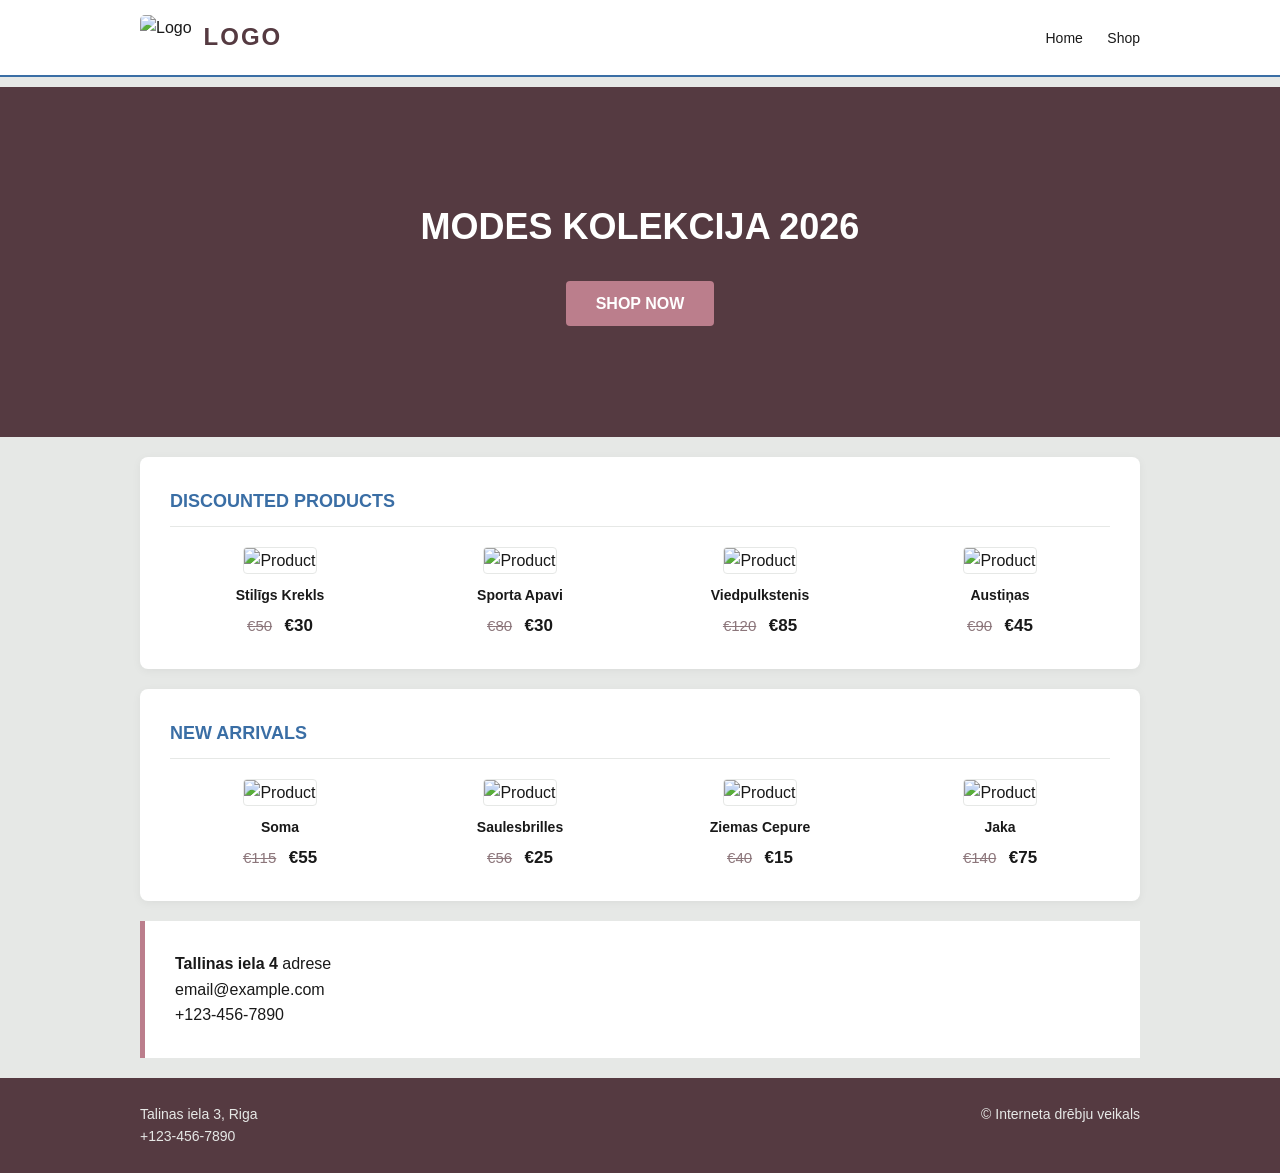
==== index.html @ 096c9686 "Pievienoju majāslapu" ====
<!DOCTYPE html>
<html lang="lv">
<head>
    <meta charset="UTF-8">
    <meta name="viewport" content="width=device-width, initial-scale=1.0">
    <title>Interneta drēbju veikals</title>
    <link rel="stylesheet" href="style.css">
</head>
<body>

    <header class="navbar">
        <div class="container">
            <div class="logo-section">
                <img src="https://lastatic.ams3.cdn.digitaloceanspaces.com/2019/11/runcis-1024x653.jpg" alt="Logo" class="nav-logo-img">
                <div class="logo">LOGO</div>
            </div>
            <nav>
                <a href="#">Home</a>
                <a href="store.html">Shop</a>
            </nav>
        </div>
    </header>

    <section class="hero">
        <div class="hero-content">
            <h1>MODES KOLEKCIJA 2026</h1>
            <a href="#" class="btn">SHOP NOW</a>
        </div>
    </section>

    <section class="products container">
        <h2>DISCOUNTED PRODUCTS</h2>
        <div class="product-grid">
            <div class="product-card">
                <img src="https://images.unsplash.com/photo-1521572163474-6864f9cf17ab?w=400" alt="Product">
                <h3>Stilīgs Krekls</h3>
                <p><span class="old-price">€50</span> <span class="new-price">€30</span></p>
            </div>
            <div class="product-card">
                <img src="https://images.unsplash.com/photo-1542291026-7eec264c27ff?w=400" alt="Product">
                <h3>Sporta Apavi</h3>
                <p><span class="old-price">€80</span> <span class="new-price">€30</span></p>
            </div>
            <div class="product-card">
                <img src="https://images.unsplash.com/photo-1523275335684-37898b6baf30?w=400" alt="Product">
                <h3>Viedpulkstenis</h3>
                <p><span class="old-price">€120</span> <span class="new-price">€85</span></p>
            </div>
            <div class="product-card">
                <img src="https://images.unsplash.com/photo-1505740420928-5e560c06d30e?w=400" alt="Product">
                <h3>Austiņas</h3>
                <p><span class="old-price">€90</span> <span class="new-price">€45</span></p>
            </div>
        </div>
    </section>

    <section class="products container">
        <h2>NEW ARRIVALS</h2>
        <div class="product-grid">
            <div class="product-card">
                <img src="https://images.unsplash.com/photo-1584917865442-de89df76afd3?w=400" alt="Product">
                <h3>Soma</h3>
                <p><span class="old-price">€115</span> <span class="new-price">€55</span></p>
            </div>
            <div class="product-card">
                <img src="https://images.unsplash.com/photo-1572635196237-14b3f281503f?w=400" alt="Product">
                <h3>Saulesbrilles</h3>
                <p><span class="old-price">€56</span> <span class="new-price">€25</span></p>
            </div>
            <div class="product-card">
                <img src="https://www.okej.lv/img/product/4F_adita_cepure_3_krasas(3)_small.jpg" alt="Product">
                <h3>Ziemas Cepure</h3>
                <p><span class="old-price">€40</span> <span class="new-price">€15</span></p>
            </div>
            <div class="product-card">
                <img src="https://cdn.aboutstatic.com/file/images/29d02e3052547423a096c6b5924f63c3.jpg?brightness=0.96&quality=75&trim=1&height=1067&width=800" alt="Product">
                <h3>Jaka</h3>
                <p><span class="old-price">€140</span> <span class="new-price">€75</span></p>
            </div>
        </div>
    </section>

    <section class="info container">
        <div class="info-box">
            <p><strong>Tallinas iela 4</strong> adrese</p>
            <p>email@example.com</p>
            <p>+123-456-7890</p>
        </div>
    </section>

    <footer>
        <div class="container footer-content">
            <div class="footer-left">
                <p>Talinas iela 3, Riga</p>
                <p>+123-456-7890</p>
            </div>
            <div class="footer-right">
                <p>© Interneta drēbju veikals</p>
            </div>
        </div>
    </footer>

</body>
</html>
---- style.css ----
* {
    margin: 0;
    padding: 0;
    box-sizing: border-box;
    font-family: 'Helvetica Neue', Arial, sans-serif;
}

body {
    background-color: #E6E8E6;
    color: #191919;
    line-height: 1.6;
}

.container {
    width: 90%;
    max-width: 1000px;
    margin: auto;
}

.navbar {
    background: #ffffff;
    padding: 15px 0;
    border-bottom: 2px solid #3A6EA5;
    margin-bottom: 10px;
}

.navbar .container {
    display: flex;
    justify-content: space-between;
    align-items: center;
}

.logo-section {
    display: flex;
    align-items: center;
    gap: 12px;
}

.nav-logo-img {
    height: 45px;
    width: auto;
    border-radius: 5px;
}

.logo {
    font-weight: bold;
    font-size: 24px;
    letter-spacing: 2px;
    color: #553A41;
}

nav a {
    text-decoration: none;
    color: #191919;
    margin-left: 20px;
    font-size: 14px;
    transition: color 0.3s;
}

nav a:hover {
    color: #3A6EA5;
}

.hero {
    background: #553A41;
    height: 350px;
    display: flex;
    align-items: center;
    justify-content: center;
    text-align: center;
    margin-bottom: 20px;
    color: #ffffff;
}

.hero-content h1 {
    font-size: 36px;
    margin-bottom: 10px;
}

.btn {
    display: inline-block;
    background: #BB7E8C;
    color: #fff;
    padding: 10px 30px;
    text-decoration: none;
    font-weight: bold;
    margin-top: 15px;
    border-radius: 4px;
    transition: transform 0.2s;
}

.btn:hover {
    transform: scale(1.05);
    background: #a66a78;
}

.products {
    background: #fff;
    padding: 30px;
    margin-bottom: 20px;
    border-radius: 8px;
    box-shadow: 0 2px 10px rgba(0,0,0,0.05);
}

.products h2 {
    font-size: 18px;
    margin-bottom: 20px;
    color: #3A6EA5;
    border-bottom: 1px solid #E6E8E6;
    padding-bottom: 10px;
    text-transform: uppercase;
}

.product-grid {
    display: grid;
    grid-template-columns: repeat(auto-fit, minmax(150px, 1fr));
    gap: 20px;
}

.product-card {
    text-align: center;
}

.product-card img {
    width: 100%;
    height: 180px;
    object-fit: cover;
    border: 1px solid #E6E8E6;
    border-radius: 4px;
    margin-bottom: 10px;
}

.product-card h3 {
    font-size: 14px;
    margin-bottom: 5px;
}

.old-price {
    text-decoration: line-through;
    color: #8c767b;
    margin-right: 8px;
    font-size: 15px;
}

.new-price, .price {
    font-weight: bold;
    color: #191919;
    font-size: 17px;
}

.info {
    background: #fff;
    padding: 30px;
    border-left: 5px solid #BB7E8C;
    margin-bottom: 20px;
}

footer {
    background: #553A41;
    color: #E6E8E6;
    padding: 25px 0;
    font-size: 14px;
}

.footer-content {
    display: flex;
    justify-content: space-between;
}
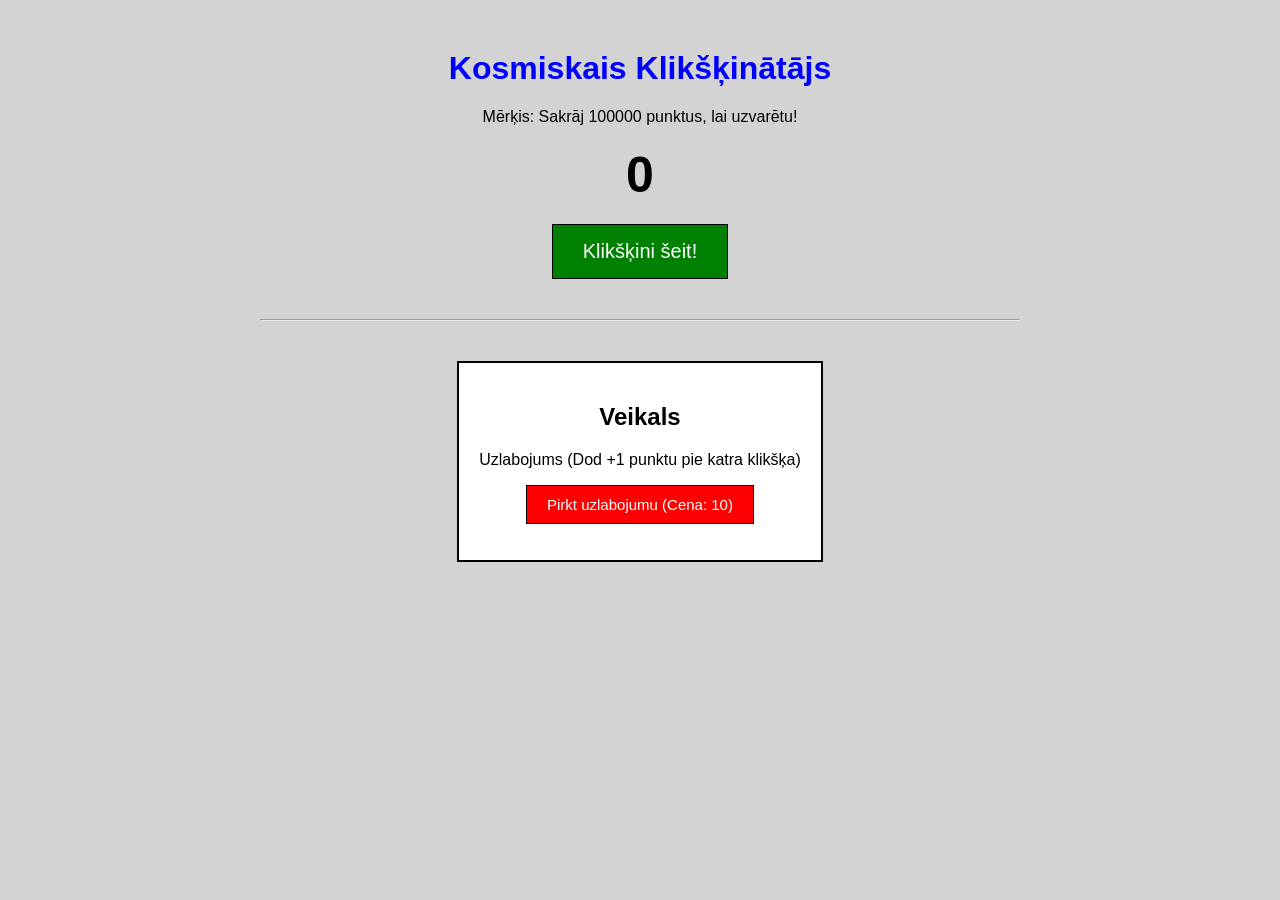
==== commit 8e857aee: "Add files via upload" ====
--- a/index.html
+++ b/index.html
@@ -1,104 +1,31 @@
-<!DOCTYPE html>
-<html lang="lv">
-<head>
-    <meta charset="UTF-8">
-    <meta name="viewport" content="width=device-width, initial-scale=1.0">
-    <title>Interneta drēbju veikals</title>
-    <link rel="stylesheet" href="style.css">
-</head>
-<body>
-
-    <header class="navbar">
-        <div class="container">
-            <div class="logo-section">
-                <img src="https://lastatic.ams3.cdn.digitaloceanspaces.com/2019/11/runcis-1024x653.jpg" alt="Logo" class="nav-logo-img">
-                <div class="logo">LOGO</div>
-            </div>
-            <nav>
-                <a href="#">Home</a>
-                <a href="store.html">Shop</a>
-            </nav>
-        </div>
-    </header>
-
-    <section class="hero">
-        <div class="hero-content">
-            <h1>MODES KOLEKCIJA 2026</h1>
-            <a href="#" class="btn">SHOP NOW</a>
-        </div>
-    </section>
-
-    <section class="products container">
-        <h2>DISCOUNTED PRODUCTS</h2>
-        <div class="product-grid">
-            <div class="product-card">
-                <img src="https://images.unsplash.com/photo-1521572163474-6864f9cf17ab?w=400" alt="Product">
-                <h3>Stilīgs Krekls</h3>
-                <p><span class="old-price">€50</span> <span class="new-price">€30</span></p>
-            </div>
-            <div class="product-card">
-                <img src="https://images.unsplash.com/photo-1542291026-7eec264c27ff?w=400" alt="Product">
-                <h3>Sporta Apavi</h3>
-                <p><span class="old-price">€80</span> <span class="new-price">€30</span></p>
-            </div>
-            <div class="product-card">
-                <img src="https://images.unsplash.com/photo-1523275335684-37898b6baf30?w=400" alt="Product">
-                <h3>Viedpulkstenis</h3>
-                <p><span class="old-price">€120</span> <span class="new-price">€85</span></p>
-            </div>
-            <div class="product-card">
-                <img src="https://images.unsplash.com/photo-1505740420928-5e560c06d30e?w=400" alt="Product">
-                <h3>Austiņas</h3>
-                <p><span class="old-price">€90</span> <span class="new-price">€45</span></p>
-            </div>
-        </div>
-    </section>
-
-    <section class="products container">
-        <h2>NEW ARRIVALS</h2>
-        <div class="product-grid">
-            <div class="product-card">
-                <img src="https://images.unsplash.com/photo-1584917865442-de89df76afd3?w=400" alt="Product">
-                <h3>Soma</h3>
-                <p><span class="old-price">€115</span> <span class="new-price">€55</span></p>
-            </div>
-            <div class="product-card">
-                <img src="https://images.unsplash.com/photo-1572635196237-14b3f281503f?w=400" alt="Product">
-                <h3>Saulesbrilles</h3>
-                <p><span class="old-price">€56</span> <span class="new-price">€25</span></p>
-            </div>
-            <div class="product-card">
-                <img src="https://www.okej.lv/img/product/4F_adita_cepure_3_krasas(3)_small.jpg" alt="Product">
-                <h3>Ziemas Cepure</h3>
-                <p><span class="old-price">€40</span> <span class="new-price">€15</span></p>
-            </div>
-            <div class="product-card">
-                <img src="https://cdn.aboutstatic.com/file/images/29d02e3052547423a096c6b5924f63c3.jpg?brightness=0.96&quality=75&trim=1&height=1067&width=800" alt="Product">
-                <h3>Jaka</h3>
-                <p><span class="old-price">€140</span> <span class="new-price">€75</span></p>
-            </div>
-        </div>
-    </section>
-
-    <section class="info container">
-        <div class="info-box">
-            <p><strong>Tallinas iela 4</strong> adrese</p>
-            <p>email@example.com</p>
-            <p>+123-456-7890</p>
-        </div>
-    </section>
-
-    <footer>
-        <div class="container footer-content">
-            <div class="footer-left">
-                <p>Talinas iela 3, Riga</p>
-                <p>+123-456-7890</p>
-            </div>
-            <div class="footer-right">
-                <p>© Interneta drēbju veikals</p>
-            </div>
-        </div>
-    </footer>
-
-</body>
-</html>
+<!DOCTYPE html>
+<html lang="lv">
+<head>
+    <meta charset="UTF-8">
+    <meta name="viewport" content="width=device-width, initial-scale=1.0">
+    <title>Klikšķināšanas Spēle ar Veikalu</title>
+    <link rel="stylesheet" href="style.css">
+</head>
+<body>
+
+    <h1>Kosmiskais Klikšķinātājs</h1>
+    <p>Mērķis: Sakrāj 100000 punktus, lai uzvarētu!</p>
+    
+    <div id="skaititajs">0</div>
+    
+    <button id="poga">Klikšķini šeit!</button>
+
+    <h2 id="uzvarasZinojums" style="color: blue; font-size: 30px; margin-top: 20px;"></h2>
+
+    <hr>
+
+    <div class="veikals">
+        <h2>Veikals</h2>
+        <p>Uzlabojums (Dod +1 punktu pie katra klikšķa)</p>
+        <button id="veikalaPoga">Pirkt uzlabojumu (Cena: 10)</button>
+        <p id="kludasZinojums" style="color: red; font-weight: bold; margin-top: 10px;"></p>
+    </div>
+
+    <script src="script.js"></script>
+</body>
+</html>
--- a/style.css
+++ b/style.css
@@ -1,168 +1,48 @@
-* {
-    margin: 0;
-    padding: 0;
-    box-sizing: border-box;
-    font-family: 'Helvetica Neue', Arial, sans-serif;
-}
-
-body {
-    background-color: #E6E8E6;
-    color: #191919;
-    line-height: 1.6;
-}
-
-.container {
-    width: 90%;
-    max-width: 1000px;
-    margin: auto;
-}
-
-.navbar {
-    background: #ffffff;
-    padding: 15px 0;
-    border-bottom: 2px solid #3A6EA5;
-    margin-bottom: 10px;
-}
-
-.navbar .container {
-    display: flex;
-    justify-content: space-between;
-    align-items: center;
-}
-
-.logo-section {
-    display: flex;
-    align-items: center;
-    gap: 12px;
-}
-
-.nav-logo-img {
-    height: 45px;
-    width: auto;
-    border-radius: 5px;
-}
-
-.logo {
-    font-weight: bold;
-    font-size: 24px;
-    letter-spacing: 2px;
-    color: #553A41;
-}
-
-nav a {
-    text-decoration: none;
-    color: #191919;
-    margin-left: 20px;
-    font-size: 14px;
-    transition: color 0.3s;
-}
-
-nav a:hover {
-    color: #3A6EA5;
-}
-
-.hero {
-    background: #553A41;
-    height: 350px;
-    display: flex;
-    align-items: center;
-    justify-content: center;
-    text-align: center;
-    margin-bottom: 20px;
-    color: #ffffff;
-}
-
-.hero-content h1 {
-    font-size: 36px;
-    margin-bottom: 10px;
-}
-
-.btn {
-    display: inline-block;
-    background: #BB7E8C;
-    color: #fff;
-    padding: 10px 30px;
-    text-decoration: none;
-    font-weight: bold;
-    margin-top: 15px;
-    border-radius: 4px;
-    transition: transform 0.2s;
-}
-
-.btn:hover {
-    transform: scale(1.05);
-    background: #a66a78;
-}
-
-.products {
-    background: #fff;
-    padding: 30px;
-    margin-bottom: 20px;
-    border-radius: 8px;
-    box-shadow: 0 2px 10px rgba(0,0,0,0.05);
-}
-
-.products h2 {
-    font-size: 18px;
-    margin-bottom: 20px;
-    color: #3A6EA5;
-    border-bottom: 1px solid #E6E8E6;
-    padding-bottom: 10px;
-    text-transform: uppercase;
-}
-
-.product-grid {
-    display: grid;
-    grid-template-columns: repeat(auto-fit, minmax(150px, 1fr));
-    gap: 20px;
-}
-
-.product-card {
-    text-align: center;
-}
-
-.product-card img {
-    width: 100%;
-    height: 180px;
-    object-fit: cover;
-    border: 1px solid #E6E8E6;
-    border-radius: 4px;
-    margin-bottom: 10px;
-}
-
-.product-card h3 {
-    font-size: 14px;
-    margin-bottom: 5px;
-}
-
-.old-price {
-    text-decoration: line-through;
-    color: #8c767b;
-    margin-right: 8px;
-    font-size: 15px;
-}
-
-.new-price, .price {
-    font-weight: bold;
-    color: #191919;
-    font-size: 17px;
-}
-
-.info {
-    background: #fff;
-    padding: 30px;
-    border-left: 5px solid #BB7E8C;
-    margin-bottom: 20px;
-}
-
-footer {
-    background: #553A41;
-    color: #E6E8E6;
-    padding: 25px 0;
-    font-size: 14px;
-}
-
-.footer-content {
-    display: flex;
-    justify-content: space-between;
-}
+body {
+    font-family: Arial, sans-serif;
+    text-align: center;
+    background-color: lightgray;
+    color: black;
+    margin-top: 50px;
+}
+
+h1 {
+    color: blue;
+}
+
+#skaititajs {
+    font-size: 50px;
+    font-weight: bold;
+    color: black;
+    margin: 20px;
+}
+
+#poga {
+    padding: 15px 30px;
+    font-size: 20px;
+    background-color: green;
+    color: white;
+    border: 1px solid black;
+    cursor: pointer;
+}
+
+hr {
+    margin: 40px auto;
+    width: 60%;
+}
+
+.veikals {
+    border: 2px solid black;
+    background-color: white;
+    padding: 20px;
+    display: inline-block;
+}
+
+#veikalaPoga {
+    padding: 10px 20px;
+    font-size: 15px;
+    background-color: red;
+    color: white;
+    border: 1px solid black;
+    cursor: pointer;
+}
